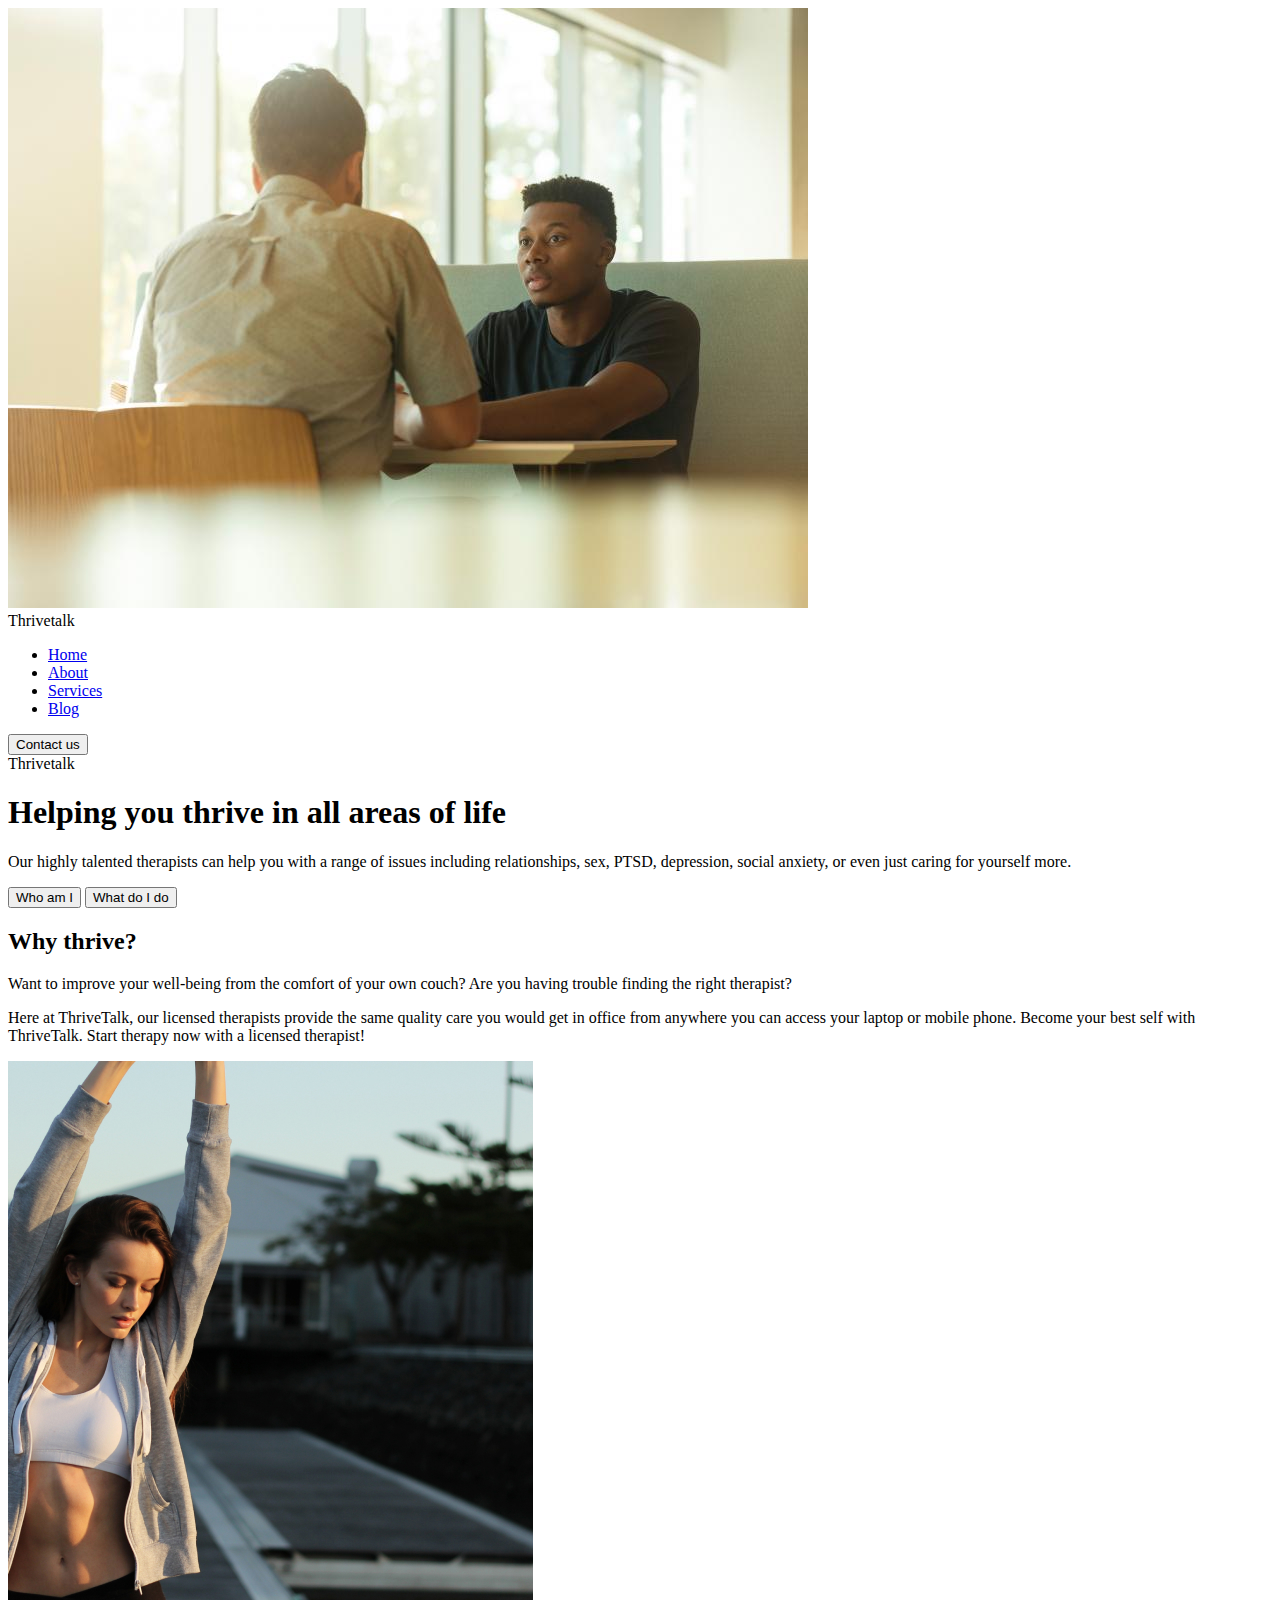
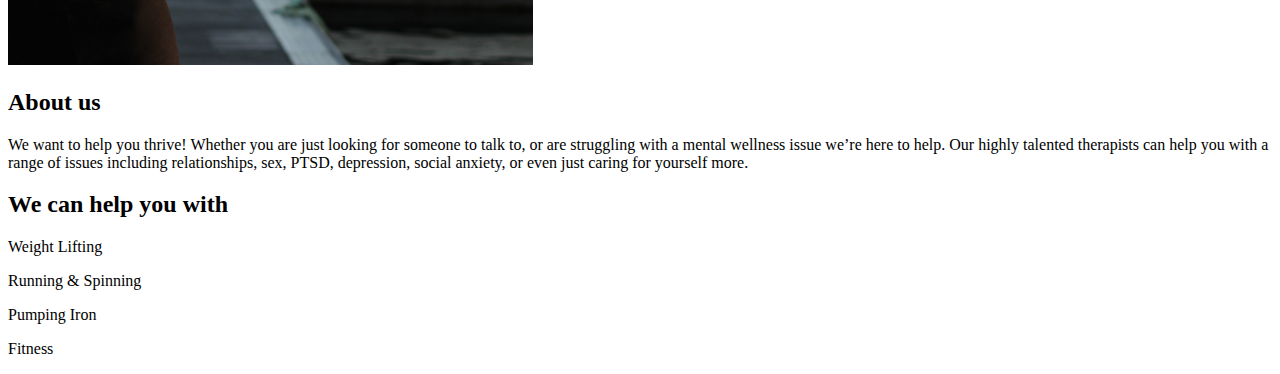
==== src/index.html @ b727075a "In progress 25%" ====
<!DOCTYPE html>
<html lang="en">
  <head>
    <meta charset="UTF-8">
    <meta name="viewport" content="width=device-width, initial-scale=1.0">
    <title>thrive talk</title>
    <link rel="stylesheet" href="./styles/main.scss">
    <link rel="icon" href="./images/chat-49_icon-icons.com_66008.svg">
  </head>
  <body>
    <header class="header">
      <section class="header__section">
        <div class="header__wrapper">
          <img src="./images/persian photo 8.jpg"
            class="header__image">
        </div>
        <div class="header__decoration">
        </div>
        <div class="header__top">
      <div class="header__logo header__logo--up">Thrivetalk</div>
      <div class="nav header__nav">
        <ul class="nav__list">
          <li class="nav__item nav__item--active">
            <a href="#" class="nav__link">Home</a>
          </li>
          <li class="nav__item nav__item--active">
            <a href="#" class="nav__link">About</a>
          </li>
          <li class="nav__item nav__item--active">
            <a href="#" class="nav__link">Services</a>
          </li>
          <li class="nav__item nav__item--active">
            <a href="#" class="nav__link"> Blog</a>
          </li>
        </ul>
      </div>
      <div class="header__contact">
        <button class="header__button">Contact us</button>
    </div>
  </div>
    <div class="header__description description">
      <div class="header__logo header__logo--down">Thrivetalk</div>
      <h1 class="description__heading">Helping you thrive in all areas of life</h1>
      <p class="description__text">Our highly talented therapists can help you with a range of issues including relationships, sex, PTSD, depression, social anxiety, or even just caring for yourself more.</p>
      <button class="description__button">Who am I</button>
      <button class="description__button">What do I do</button>
    </div>
  </section>
  </header>
  <main class="main">
  <section class="main__section section">
    <div class="main__reasons reasons">
      <div class="reasons__info">
          <h2 class="reasons__heading">Why thrive?</h2>
          <div class="reasons__text">
            <p class="reasons__bold">Want to improve your well-being from the comfort of your own couch? Are you having trouble finding the right therapist?</p>
              <p class="reasons__paragraph">Here at ThriveTalk, our licensed therapists provide the same quality care you would get in office from anywhere you can access your laptop or mobile phone. Become your best self with ThriveTalk.  Start therapy now with a licensed therapist!</p>
          </div>
      </div>
        <img src="./images/christopher-campbell-40367.jpg" alt="Girl is doing exersises" class="reasons__img">
    </div>
  </section>
  <section class="main__section section">
    <div class="main__about about">
      <h2 class="about__heading">About us</h2>
        <p class="about__text">We want to help you thrive! Whether you are just looking for someone to talk to, or are struggling with a mental wellness issue we’re here to help.  Our highly talented therapists can help you with a range of issues including relationships, sex, PTSD, depression, social anxiety, or even just caring for yourself more.</p>
        <h2 class="about__after">We can help you with</h2>
    </div>
  </section>
  <section class="main__section section">
    <div class="main__cards cards">
      <div class="cards__card cards__card-weight--lifting">
        <p class="cards__text">Weight Lifting</p>
      </div>
      <div class="cards__card cards__card--running">
        <p class="cards__text">
        Running & Spinning
        </p>
      </div>
      <div class="cards__card cards__card--iron">
        <p class="cards__text">
        Pumping Iron
      </p>
      </div>
      <div class="cards__card cards__card--fitness">
        <p class="cards__text">
        Fitness
      </p>
      </div>
    </div>
  </section>
</main>
    <script type="text/javascript" src="scripts/main.js"></script>
  </body>
</html>
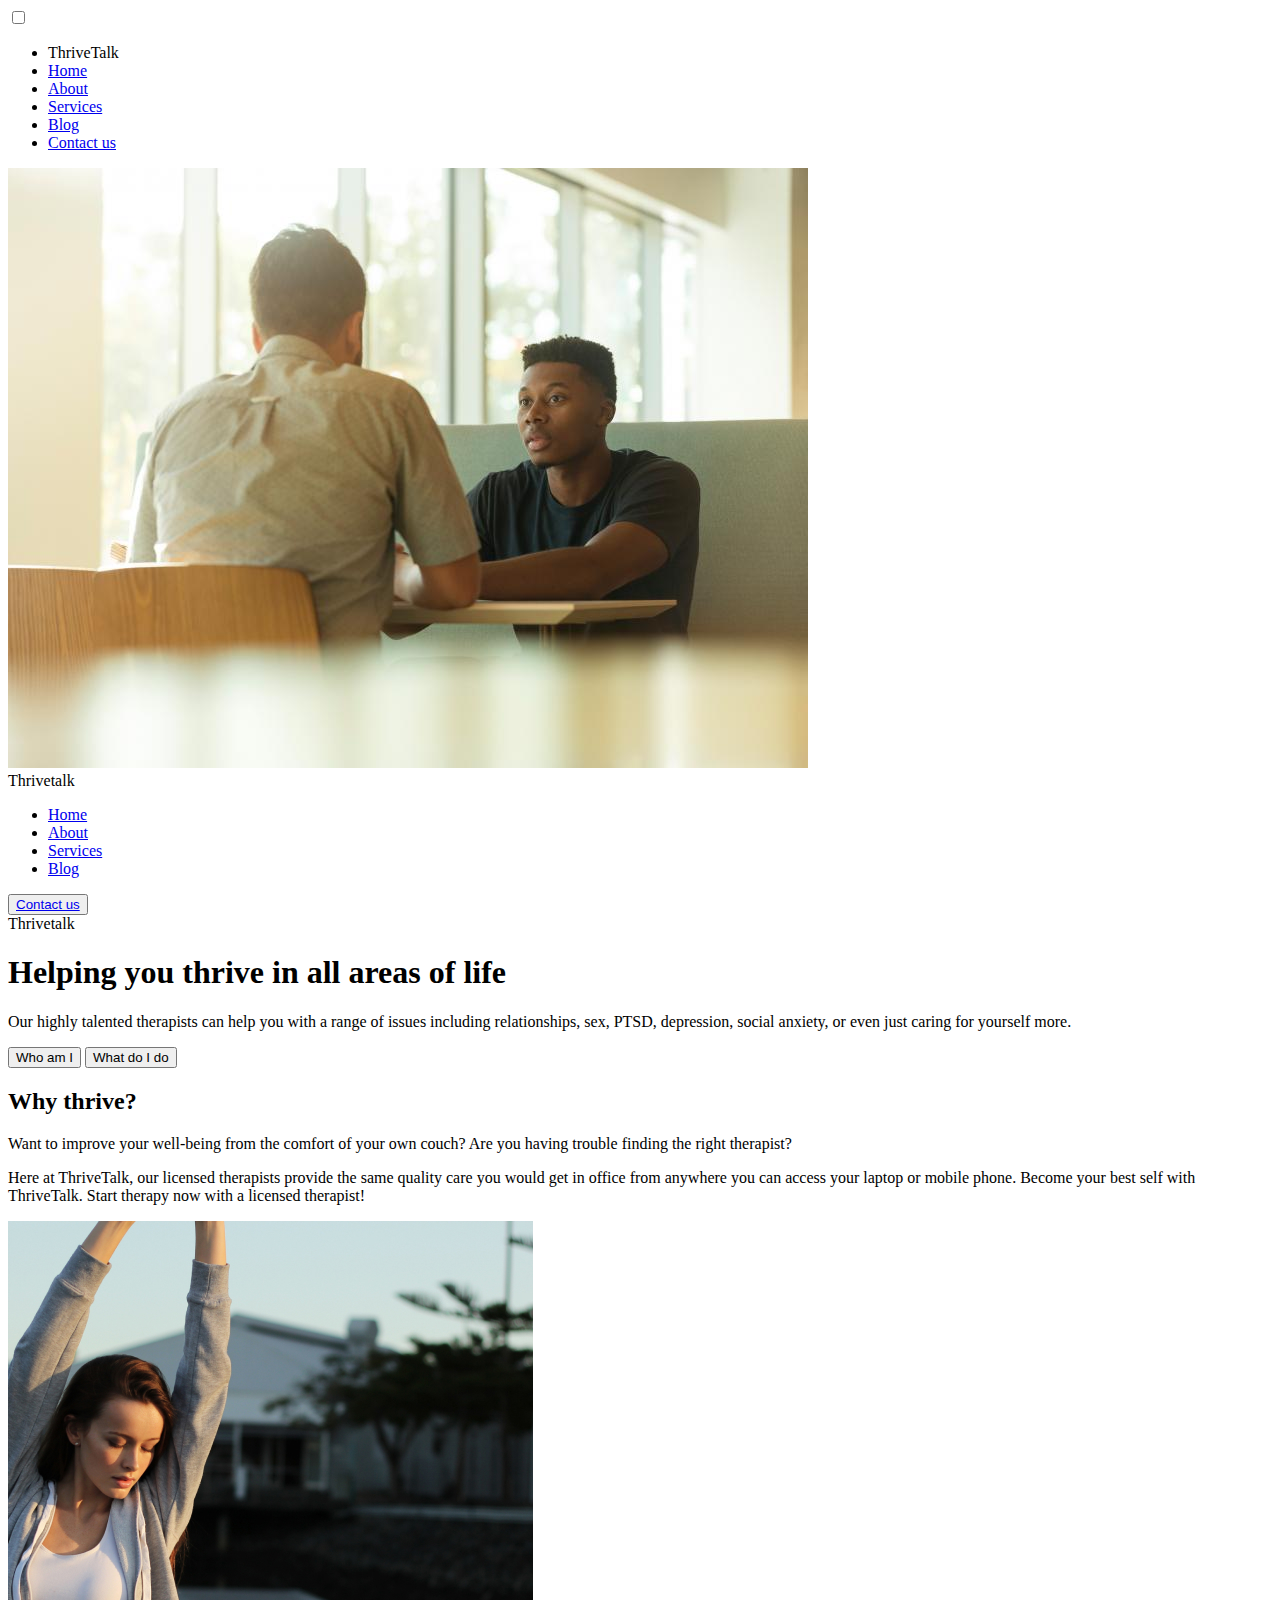
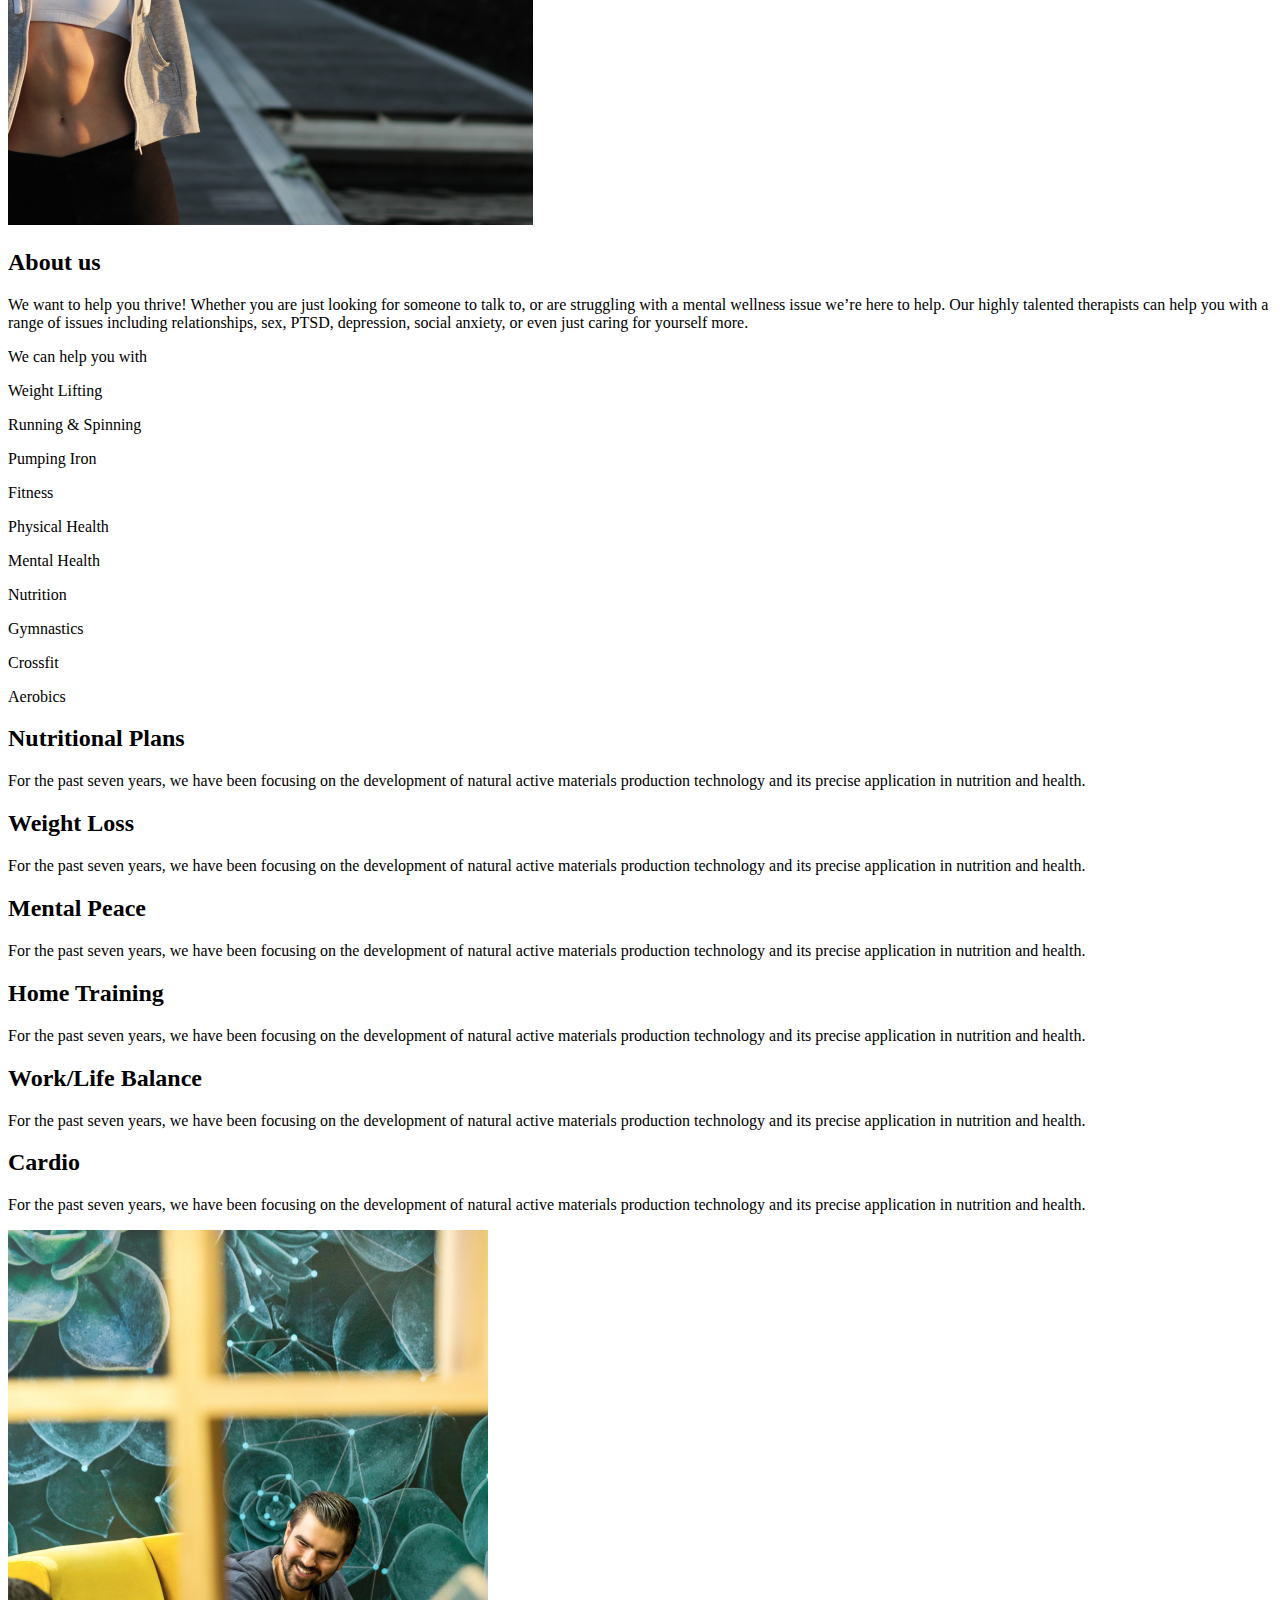
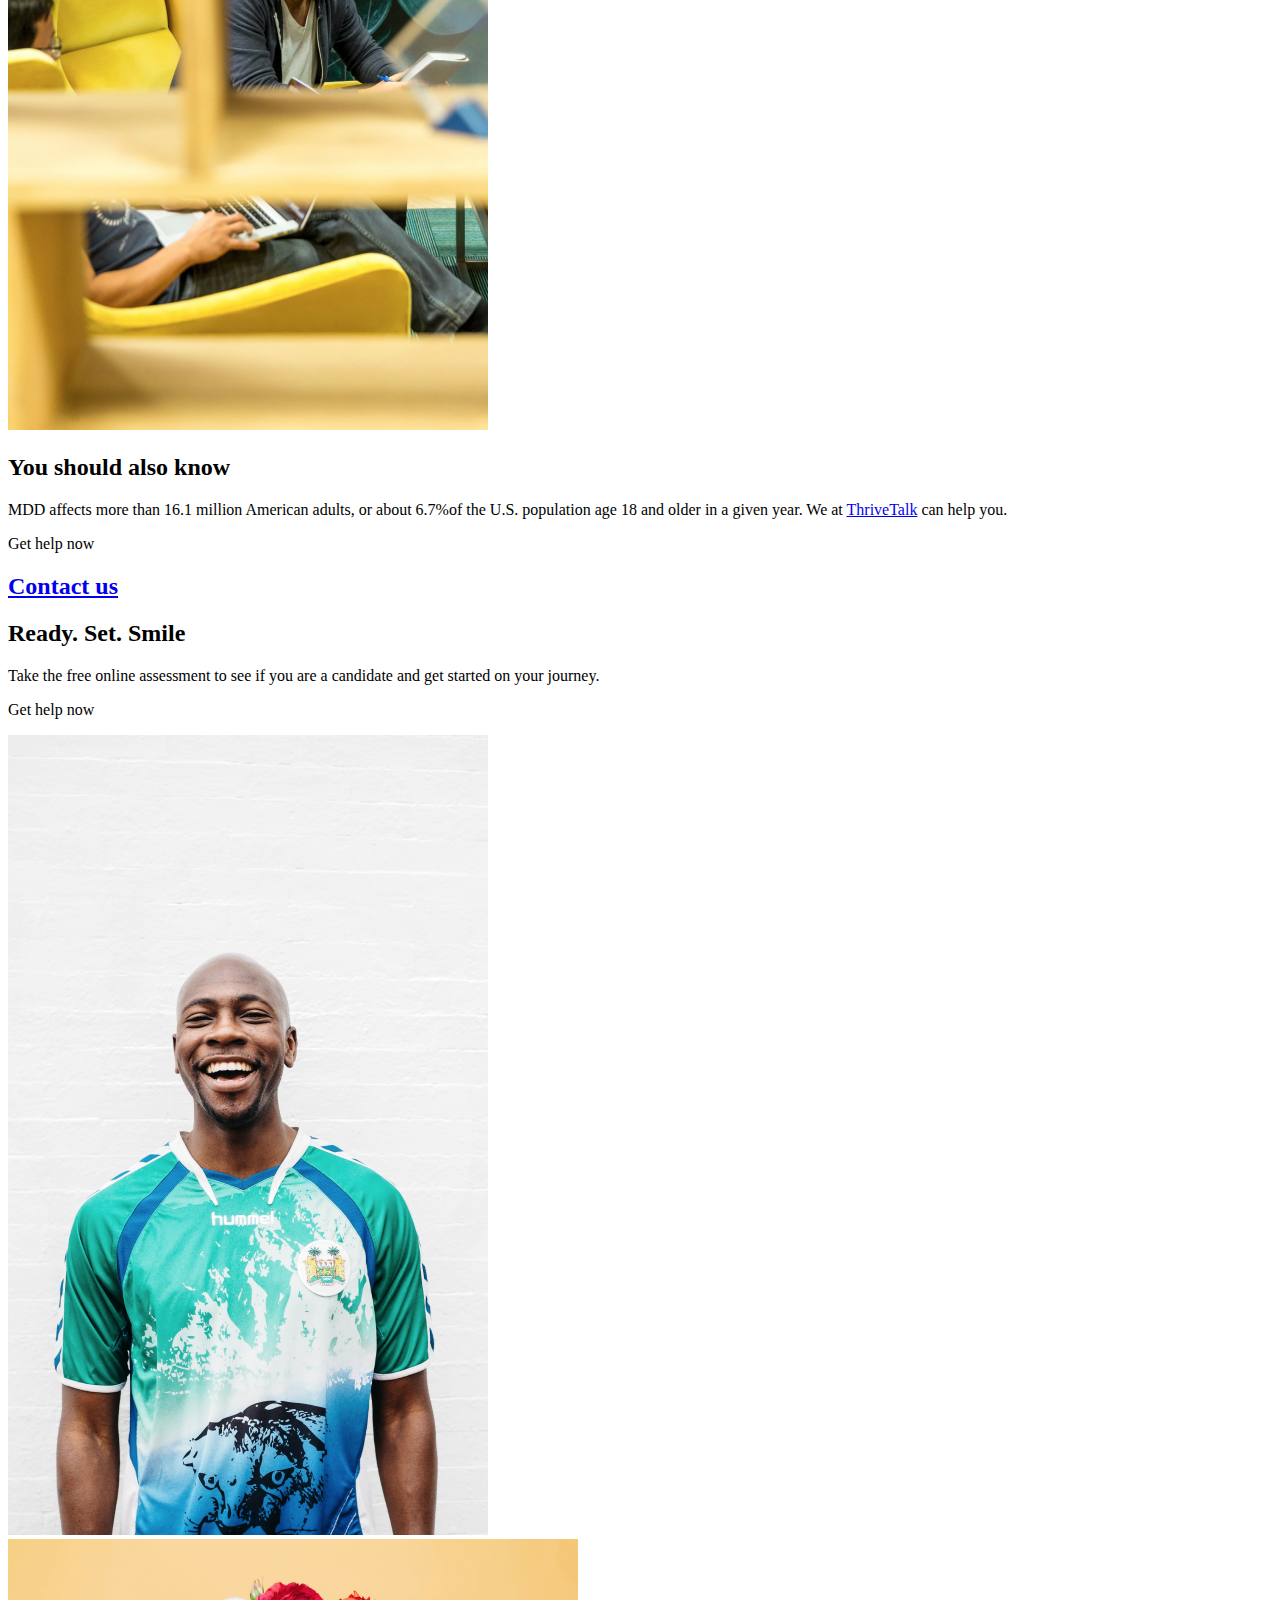
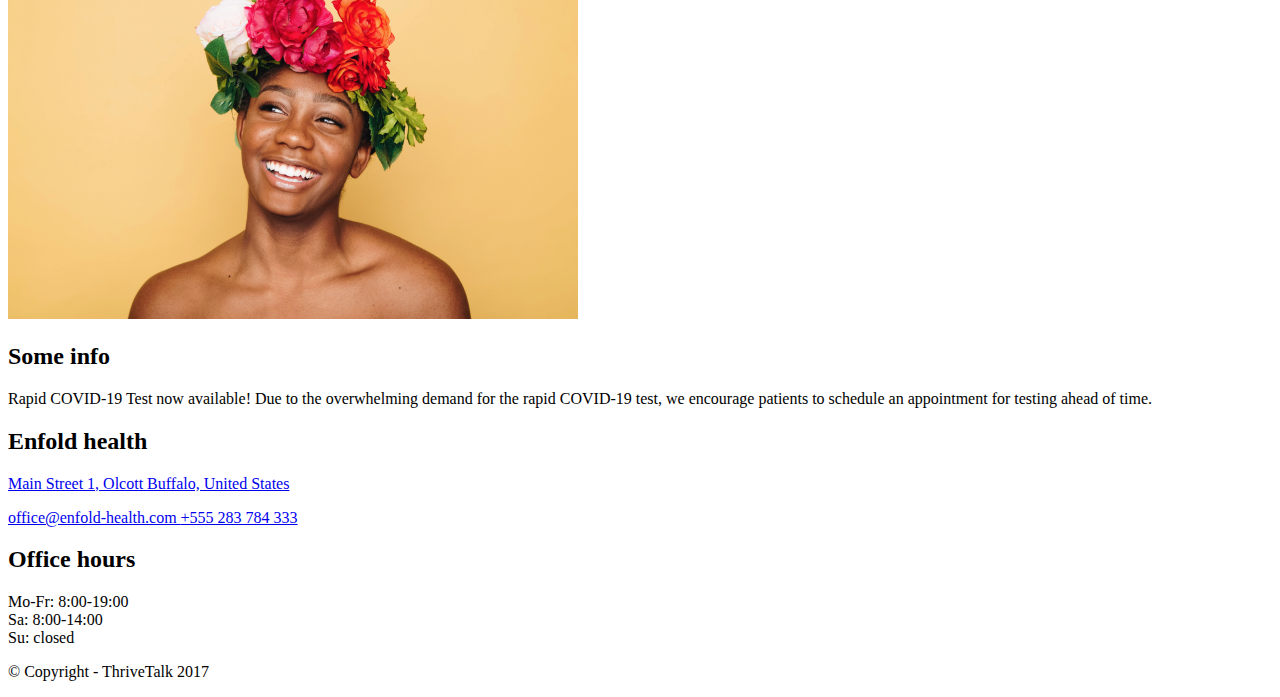
==== commit 1a60cb9f: "Images in  mobile version resized" ====
--- a/src/index.html
+++ b/src/index.html
@@ -10,86 +10,282 @@
   <body>
     <header class="header">
       <section class="header__section">
+        <div class="header__menu menu">
+          <input id="menu__toggle" type="checkbox">
+          <label class="menu__btn" for="menu__toggle">
+            <span class="menu__btn-span">
+            </span>
+          </label>
+          <ul class="menu__box">
+            <li class="menu__logo logo">
+              ThriveTalk
+            </li>
+            <li>
+              <a class="menu__item"
+                href="#Home"
+              >
+              Home
+              </a>
+            </li>
+            <li>
+              <a class="menu__item" href="#About">
+                About
+              </a>
+            </li>
+            <li>
+              <a class="menu__item" href="#Activities">
+                Services
+              </a>
+            </li>
+            <li>
+              <a class="menu__item" href="#Trainings">
+                Blog
+              </a>
+            </li>
+            <li>
+              <a class="menu__item" href="tel:+555283784333">
+                Contact us
+              </a>
+            </li>
+          </ul>
+        </div>
         <div class="header__wrapper">
           <img src="./images/persian photo 8.jpg"
-            class="header__image">
+            class="header__image"
+            alt="Men are talking"
+          >
         </div>
         <div class="header__decoration">
         </div>
         <div class="header__top">
-      <div class="header__logo header__logo--up">Thrivetalk</div>
-      <div class="nav header__nav">
-        <ul class="nav__list">
-          <li class="nav__item nav__item--active">
-            <a href="#" class="nav__link">Home</a>
-          </li>
-          <li class="nav__item nav__item--active">
-            <a href="#" class="nav__link">About</a>
-          </li>
-          <li class="nav__item nav__item--active">
-            <a href="#" class="nav__link">Services</a>
-          </li>
-          <li class="nav__item nav__item--active">
-            <a href="#" class="nav__link"> Blog</a>
-          </li>
-        </ul>
+          <div class="header__logo logo header__logo--up">
+            Thrivetalk
+          </div>
+          <div class="nav header__nav">
+            <ul class="nav__list">
+              <li class="nav__item nav__item--active">
+                <a href="#Home" class="nav__link">
+                  Home
+                </a>
+              </li>
+              <li class="nav__item nav__item--active">
+                <a href="#About" class="nav__link">
+                  About
+                </a>
+              </li>
+              <li class="nav__item nav__item--active">
+                <a href="#Activities" class="nav__link">
+                  Services
+                </a>
+              </li>
+              <li class="nav__item nav__item--active">
+                <a href="#Trainings" class="nav__link">
+                  Blog
+                </a>
+              </li>
+            </ul>
+          </div>
+          <div class="header__contact">
+            <button class="header__button">
+              <a href="tel:+555283784333" class="header__button-link">
+                Contact us
+              </a>
+            </button>
+          </div>
+        </div>
+        <div class="header__description description">
+          <div class="header__logo logo header__logo--down">
+            Thrivetalk
+          </div>
+          <h1 class="description__heading">Helping you thrive in all areas of life</h1>
+          <p class="description__text">Our highly talented therapists can help you with a range of issues including relationships, sex, PTSD, depression, social anxiety, or even just caring for yourself more.</p>
+          <button class="description__button">Who am I</button>
+          <button class="description__button">What do I do</button>
+        </div>
+      </section>
+    </header>
+    <main class="main">
+      <section class="main__section section">
+        <div class="main__reasons reasons">
+          <div class="reasons__info">
+            <h2 class="reasons__heading">Why thrive?</h2>
+            <div class="reasons__text">
+              <p class="reasons__bold">Want to improve your well-being from the comfort of your own couch? Are you having trouble finding the right therapist?</p>
+              <p class="reasons__paragraph">Here at ThriveTalk, our licensed therapists provide the same quality care you would get in office from anywhere you can access your laptop or mobile phone. Become your best self with ThriveTalk.  Start therapy now with a licensed therapist!</p>
+            </div>
+          </div>
+          <img
+            src="./images/christopher-campbell-40367.jpg"
+            alt="Girl is doing exersises"
+            class="reasons__img"
+          >
+        </div>
+      </section>
+      <section class="main__section section">
+        <div class="main__about about" id="About">
+          <h2 class="about__heading">About us</h2>
+          <p class="about__text">We want to help you thrive! Whether you are just looking for someone to talk to, or are struggling with a mental wellness issue we’re here to help.  Our highly talented therapists can help you with a range of issues including relationships, sex, PTSD, depression, social anxiety, or even just caring for yourself more.</p>
+        </div>
       </div>
-      <div class="header__contact">
-        <button class="header__button">Contact us</button>
-    </div>
-  </div>
-    <div class="header__description description">
-      <div class="header__logo header__logo--down">Thrivetalk</div>
-      <h1 class="description__heading">Helping you thrive in all areas of life</h1>
-      <p class="description__text">Our highly talented therapists can help you with a range of issues including relationships, sex, PTSD, depression, social anxiety, or even just caring for yourself more.</p>
-      <button class="description__button">Who am I</button>
-      <button class="description__button">What do I do</button>
-    </div>
-  </section>
-  </header>
-  <main class="main">
-  <section class="main__section section">
-    <div class="main__reasons reasons">
-      <div class="reasons__info">
-          <h2 class="reasons__heading">Why thrive?</h2>
-          <div class="reasons__text">
-            <p class="reasons__bold">Want to improve your well-being from the comfort of your own couch? Are you having trouble finding the right therapist?</p>
-              <p class="reasons__paragraph">Here at ThriveTalk, our licensed therapists provide the same quality care you would get in office from anywhere you can access your laptop or mobile phone. Become your best self with ThriveTalk.  Start therapy now with a licensed therapist!</p>
-          </div>
-      </div>
-        <img src="./images/christopher-campbell-40367.jpg" alt="Girl is doing exersises" class="reasons__img">
-    </div>
-  </section>
-  <section class="main__section section">
-    <div class="main__about about">
-      <h2 class="about__heading">About us</h2>
-        <p class="about__text">We want to help you thrive! Whether you are just looking for someone to talk to, or are struggling with a mental wellness issue we’re here to help.  Our highly talented therapists can help you with a range of issues including relationships, sex, PTSD, depression, social anxiety, or even just caring for yourself more.</p>
-        <h2 class="about__after">We can help you with</h2>
-    </div>
-  </section>
-  <section class="main__section section">
-    <div class="main__cards cards">
-      <div class="cards__card cards__card-weight--lifting">
-        <p class="cards__text">Weight Lifting</p>
-      </div>
-      <div class="cards__card cards__card--running">
-        <p class="cards__text">
-        Running & Spinning
-        </p>
-      </div>
-      <div class="cards__card cards__card--iron">
-        <p class="cards__text">
-        Pumping Iron
-      </p>
-      </div>
-      <div class="cards__card cards__card--fitness">
-        <p class="cards__text">
-        Fitness
-      </p>
-      </div>
-    </div>
-  </section>
-</main>
+      </section>
+      <section class="main__section section">
+        <div class="main__help help__message">
+          <p class="help__after">We can help you with</p>
+        </div>
+        <div class="main__help help">
+          <div class="help__block help__block--weight-lifting">
+            <p class="help__text">
+              Weight Lifting
+            </p>
+          </div>
+          <div class="help__block help__block--running">
+            <p class="help__text">
+            Running & Spinning
+            </p>
+          </div>
+          <div class="help__block help__block--iron">
+            <p class="help__text">
+            Pumping Iron
+            </p>
+          </div>
+          <div class="help__block help__block--fitness">
+            <p class="help__text">
+            Fitness
+            </p>
+          </div>
+        </div>
+      </section>
+      <section class="main__section section">
+        <div class="main__activities activities" id="Activities">
+          <div class="activities__block activities__block--physical-health">
+            <p class="activities__text">
+              Physical Health
+            </p>
+          </div>
+          <div class="activities__block activities__block--mental-health">
+            <p class="activities__text">
+              Mental Health
+            </p>
+          </div>
+          <div class="activities__block activities__block--nutrition">
+            <p class="activities__text">
+              Nutrition
+            </p>
+          </div>
+          <div class="activities__block activities__block--gymnastics">
+            <p class="activities__text">
+              Gymnastics
+            </p>
+          </div>
+          <div class="activities__block activities__block--crossfit">
+            <p class="activities__text">
+              Crossfit
+            </p>
+          </div>
+          <div class="activities__block activities__block--aerobics">
+            <p class="activities__text">
+              Aerobics
+            </p>
+          </div>
+        </div>
+      </section>
+      <section class="main__section">
+        <div class="main__trainings trainings" id="Trainings">
+          <div class="trainings__article">
+            <h2 class="trainings__heading">Nutritional Plans</h2>
+            <p class="trainings__text">For the past seven years, we have been focusing on the development of natural active materials production technology and its precise application in nutrition and health. </p>
+          </div>
+          <div class="trainings__article">
+            <h2 class="trainings__heading">Weight Loss</h2>
+            <p class="trainings__text">For the past seven years, we have been focusing on the development of natural active materials production technology and its precise application in nutrition and health.</p>
+          </div>
+          <div class="trainings__article">
+            <h2 class="trainings__heading">Mental Peace</h2>
+            <p class="trainings__text">For the past seven years, we have been focusing on the development of natural active materials production technology and its precise application in nutrition and health.</p>
+          </div>
+          <div class="trainings__article">
+            <h2 class="trainings__heading">Home Training</h2>
+            <p class="trainings__text">For the past seven years, we have been focusing on the development of natural active materials production technology and its precise application in nutrition and health.</p>
+          </div>
+          <div class="trainings__article">
+            <h2 class="trainings__heading">Work/Life Balance</h2>
+            <p class="trainings__text">For the past seven years, we have been focusing on the development of natural active materials production technology and its precise application in nutrition and health.</p>
+          </div>
+          <div class="trainings__article">
+            <h2 class="trainings__heading">Cardio</h2>
+            <p class="trainings__text">For the past seven years, we have been focusing on the development of natural active materials production technology and its precise application in nutrition and health.</p>
+          </div>
+        </div>
+      </section>
+      <section class="main__section">
+        <div class="main__useful useful">
+          <img src="./images/linkedin-sales-navigator-402831.jpg"
+            alt="Men smiling to each other"
+            class="useful__img"
+          >
+          <div class="useful__message">
+            <h2 class="useful__heading">You should also know</h2>
+            <p class="useful__text">MDD affects more than 16.1 million American adults, or about 6.7%of the U.S. population age 18 and older in a given year. We at <span class="useful__logo "><a href="tel:+555283784333" class="useful__link">ThriveTalk</a></span> can help you.</p>
+            <p class="useful__after">Get help now</p>
+          </div>
+        </div>
+      </section>
+      <section class="main__section">
+        <div class="main__assessment assessment">
+          <div class="assessment__message">
+            <h2 class="assessment__heading">
+              <a href="tel:+555283784333" class="header__button-link">
+                Contact us
+              </a>
+            </h2>
+            <h2 class="assessment__title">Ready. Set. Smile</h2>
+            <p class="assessment__text">Take the free online assessment to see if you are a candidate and get started on your journey.</p>
+            <p class="assessment__after">Get help now</p>
+          </div>
+          <img src="./images/charles-etoroma-390119.png"
+            alt="Men smiling to each other"
+            class="assessment__img"
+          >
+        </div>
+      </section>
+      <section class="main__section">
+        <div class="main__info info">
+          <img src="./images/autumn-goodman-242825.png"
+            alt="Girl is smiling"
+            class="info__img"
+          >
+          <div class="info__container">
+            <div class="info__block">
+              <h2 class="info__heading">Some info</h2>
+              <p class="info__paragraph">Rapid COVID-19 Test now available! Due to the overwhelming demand for the rapid COVID-19 test, we encourage patients to schedule an appointment for testing ahead of time.</p>
+            </div>
+            <div class="info__block">
+              <h2 class="info__heading">Enfold health</h2>
+              <p class="info__paragraph">
+                <a href="https://goo.gl/maps/QiNifzb7GiG23UXY8" class="link">
+              Main Street 1, Olcott Buffalo, United States
+                </a>
+              </p>
+              <div class="info__links">
+                <a href="mailto:office@enfold-health.com" class="link">
+                  office@enfold-health.com
+                </a>
+                <a href="tel:+555283784333" class="link">
+                +555 283 784 333
+                </a>
+              </div>
+            </div>
+            <div class="info__block">
+              <h2 class="info__heading">Office hours</h2>
+              <p class="info__paragraph">Mo-Fr: 8:00-19:00<br>Sa: 8:00-14:00<br>Su: closed</p>
+            </div>
+          </div>
+        </div>
+      </section>
+    </main>
+    <footer class="footer">
+      <p class="footer__text">&copy; Copyright - ThriveTalk  2017</p>
+    </footer>
     <script type="text/javascript" src="scripts/main.js"></script>
   </body>
-</html>
+    </html>
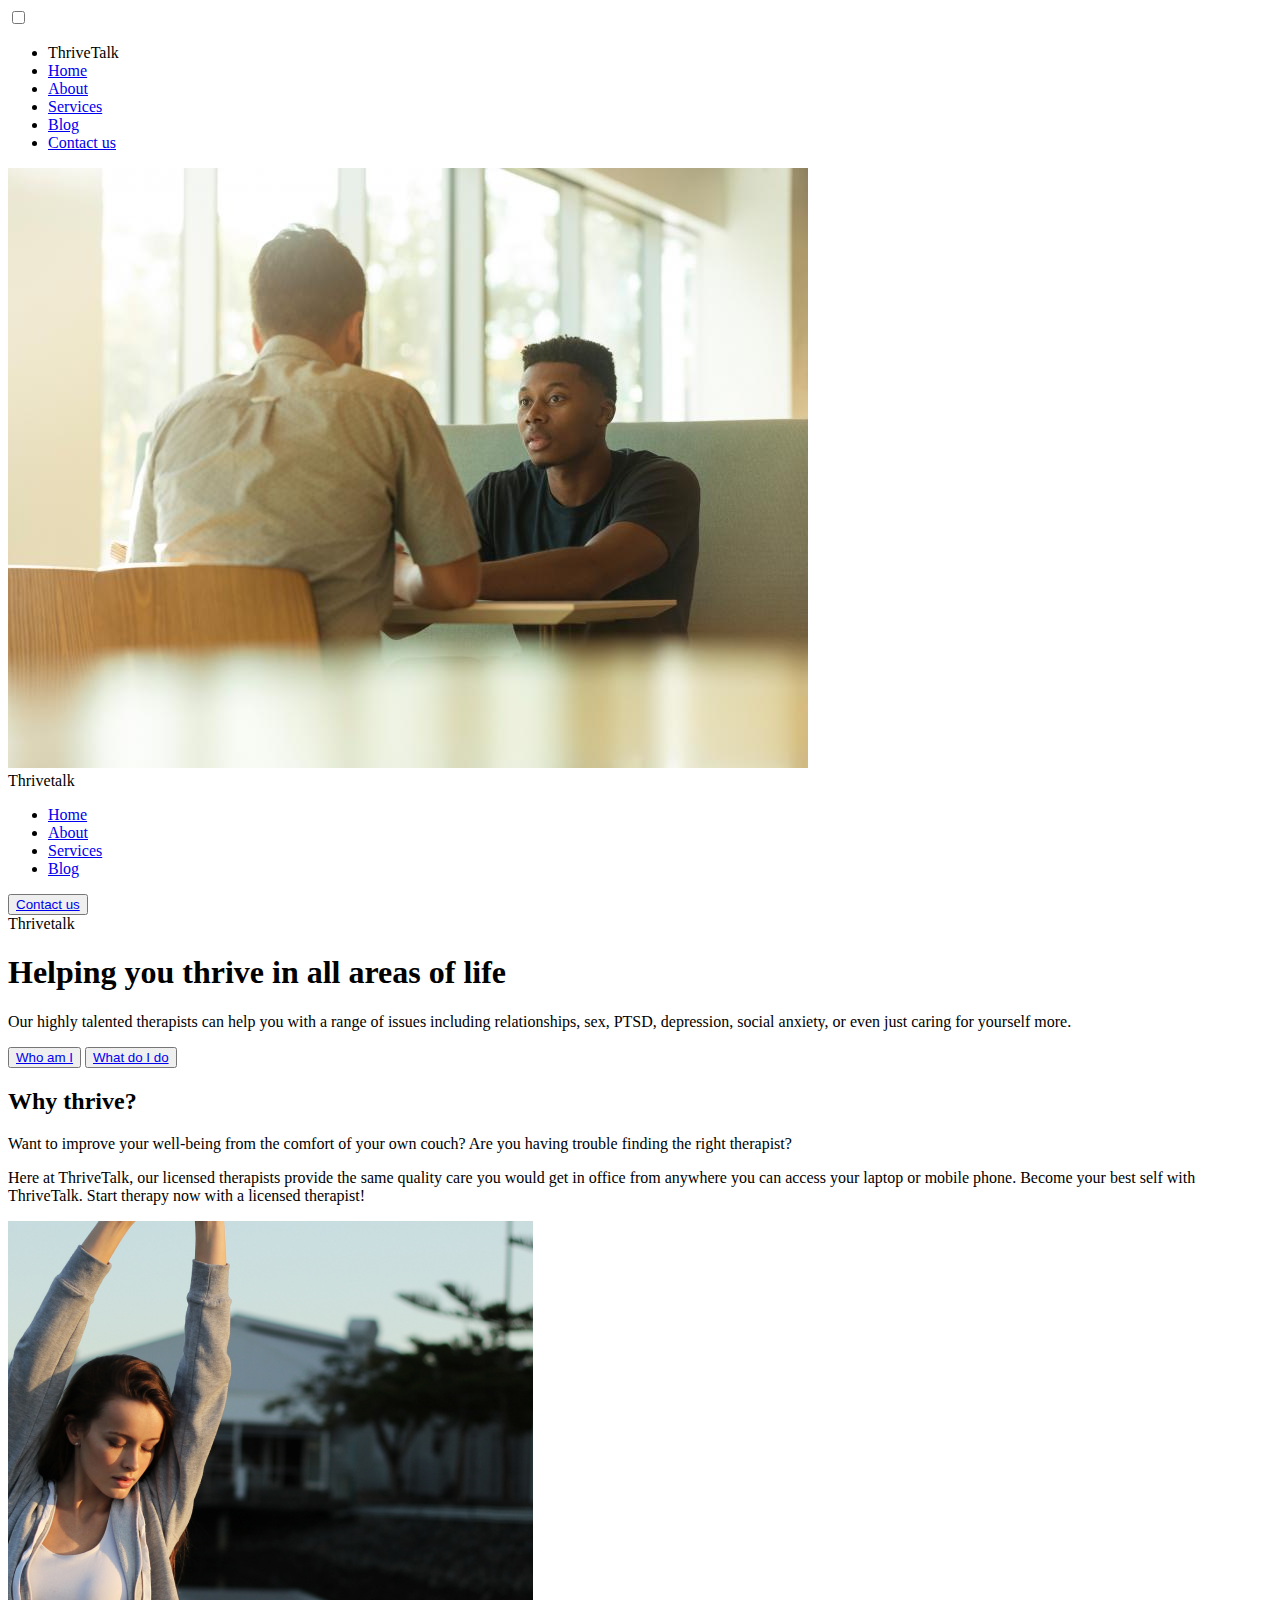
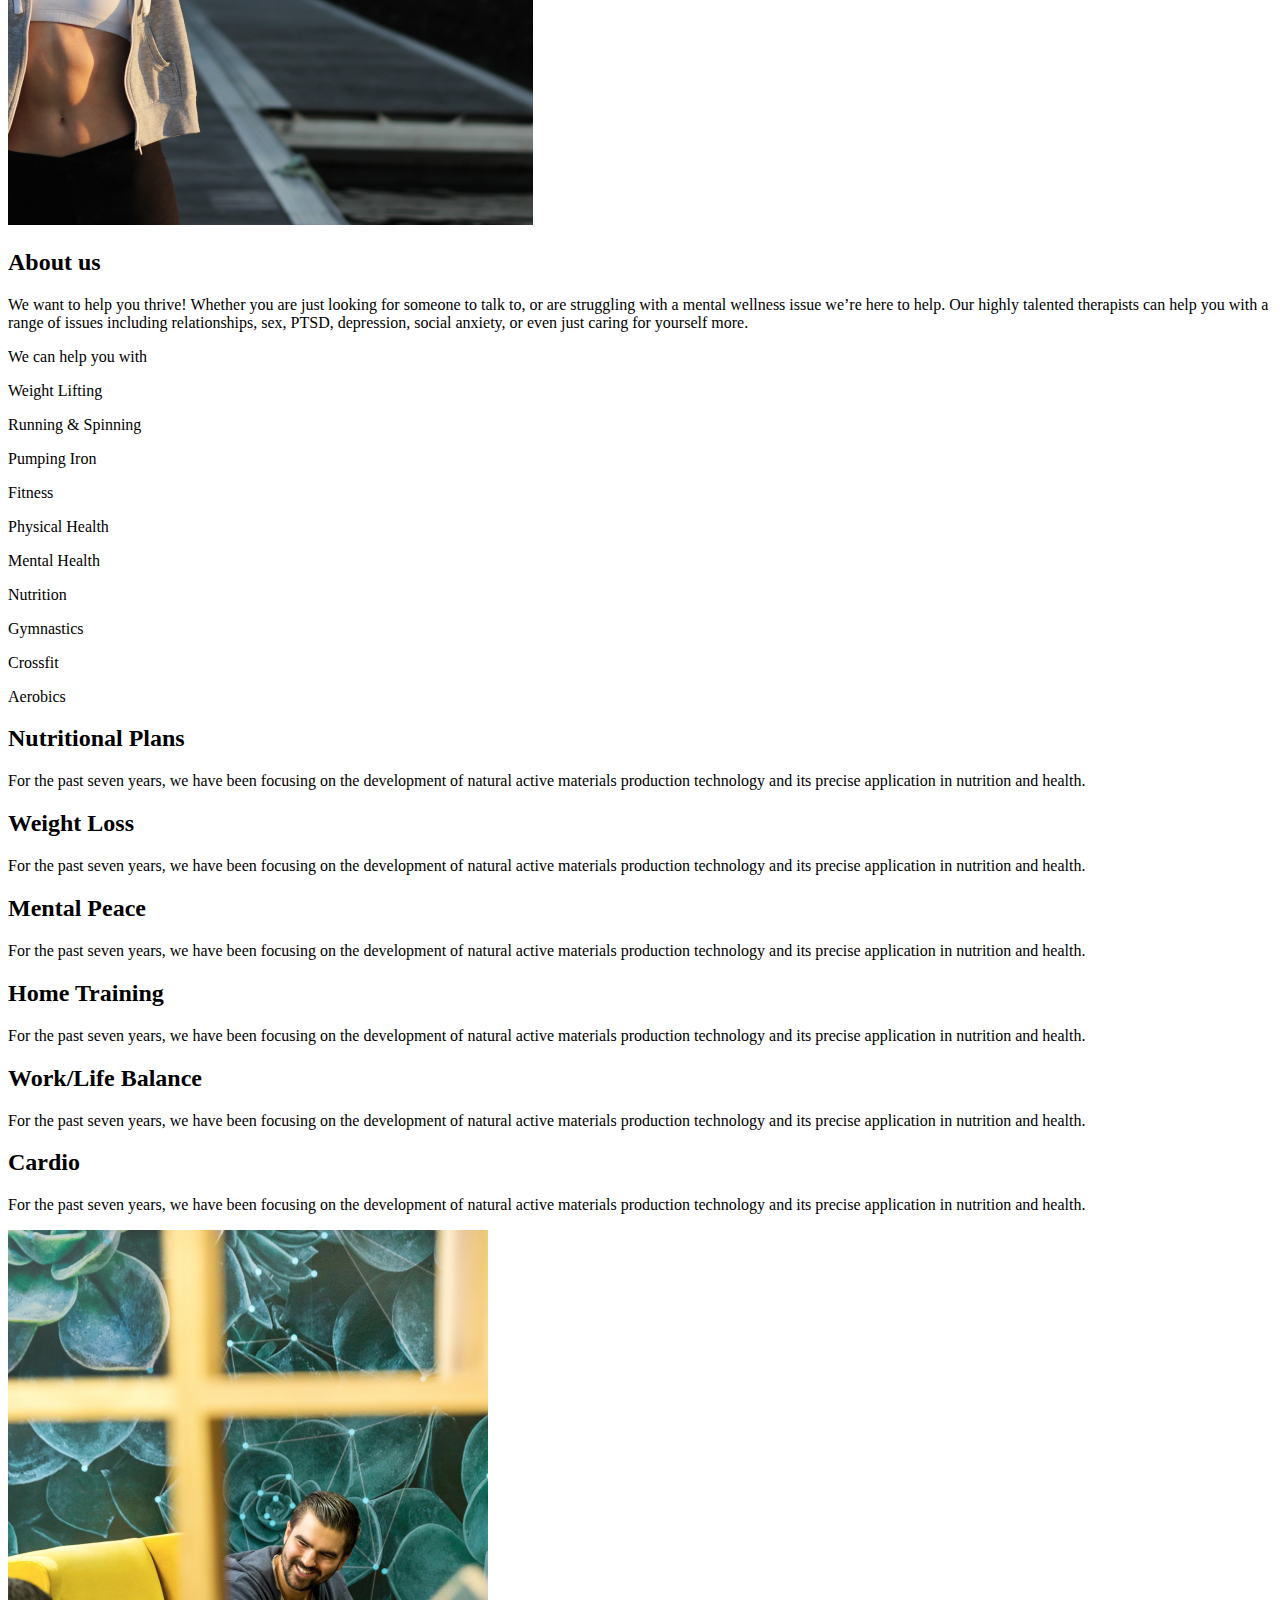
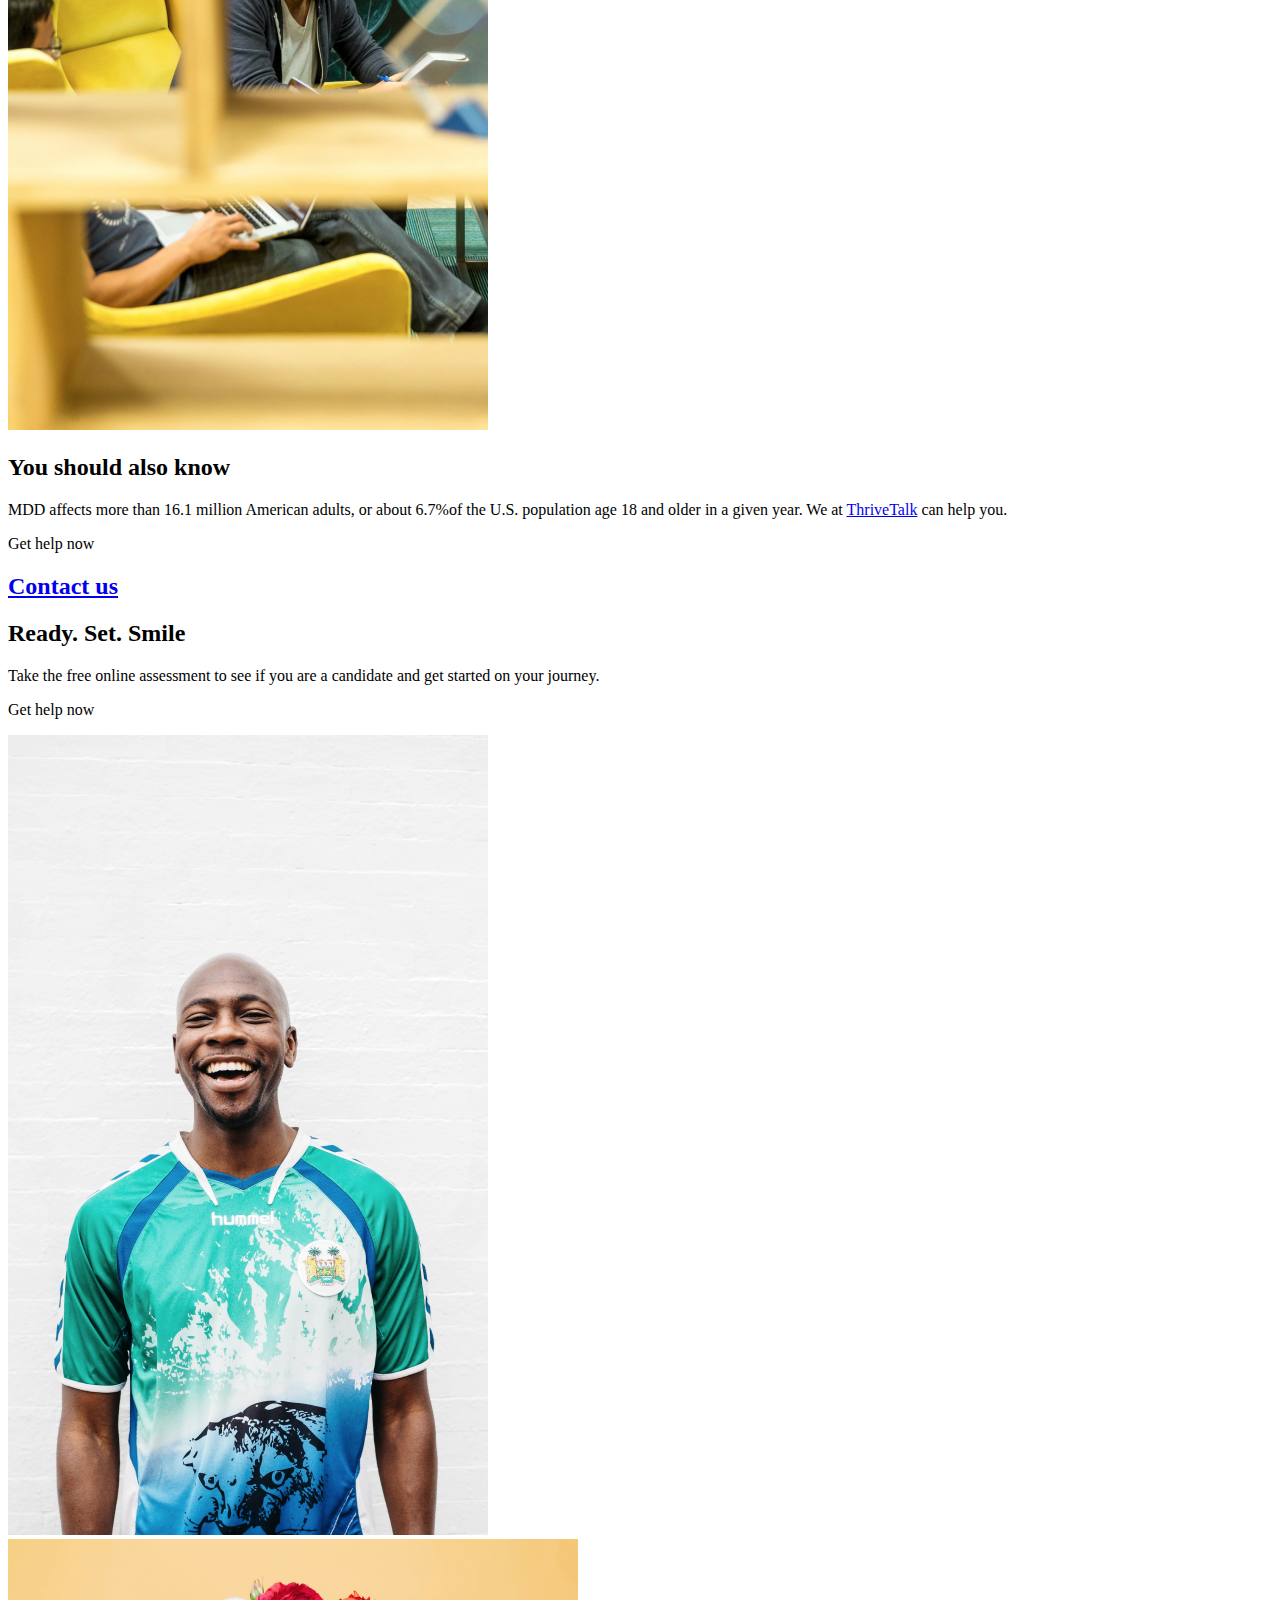
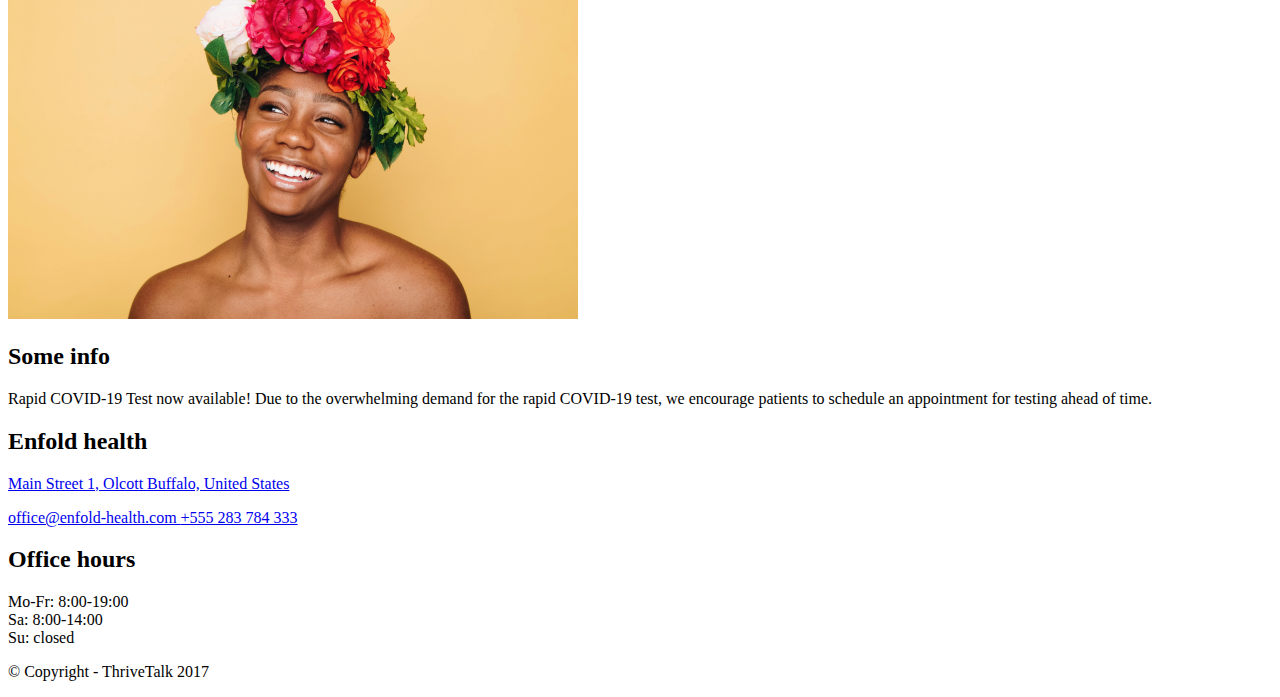
==== commit 1b613b7b: "buttons provided with email-links" ====
--- a/src/index.html
+++ b/src/index.html
@@ -11,7 +11,11 @@
     <header class="header">
       <section class="header__section">
         <div class="header__menu menu">
-          <input id="menu__toggle" type="checkbox">
+          <input
+            class="menu__toggle"
+            type="checkbox"
+            id="menu__toggle"
+          >
           <label class="menu__btn" for="menu__toggle">
             <span class="menu__btn-span">
             </span>
@@ -99,8 +103,16 @@
           </div>
           <h1 class="description__heading">Helping you thrive in all areas of life</h1>
           <p class="description__text">Our highly talented therapists can help you with a range of issues including relationships, sex, PTSD, depression, social anxiety, or even just caring for yourself more.</p>
-          <button class="description__button">Who am I</button>
-          <button class="description__button">What do I do</button>
+          <button class="description__button">
+            <a href="mailto:office@enfold-health.com" class="description__button-link">
+              Who am I
+            </a>
+            </button>
+          <button class="description__button">
+            <a href="mailto:office@enfold-health.com" class="description__button-link">
+              What do I do
+            </a>
+          </button>
         </div>
       </section>
     </header>
@@ -126,12 +138,12 @@
           <h2 class="about__heading">About us</h2>
           <p class="about__text">We want to help you thrive! Whether you are just looking for someone to talk to, or are struggling with a mental wellness issue we’re here to help.  Our highly talented therapists can help you with a range of issues including relationships, sex, PTSD, depression, social anxiety, or even just caring for yourself more.</p>
         </div>
+        <div class="about__message">
+          <p class="about__after">We can help you with</p>
+        </div>
       </div>
       </section>
       <section class="main__section section">
-        <div class="main__help help__message">
-          <p class="help__after">We can help you with</p>
-        </div>
         <div class="main__help help">
           <div class="help__block help__block--weight-lifting">
             <p class="help__text">
